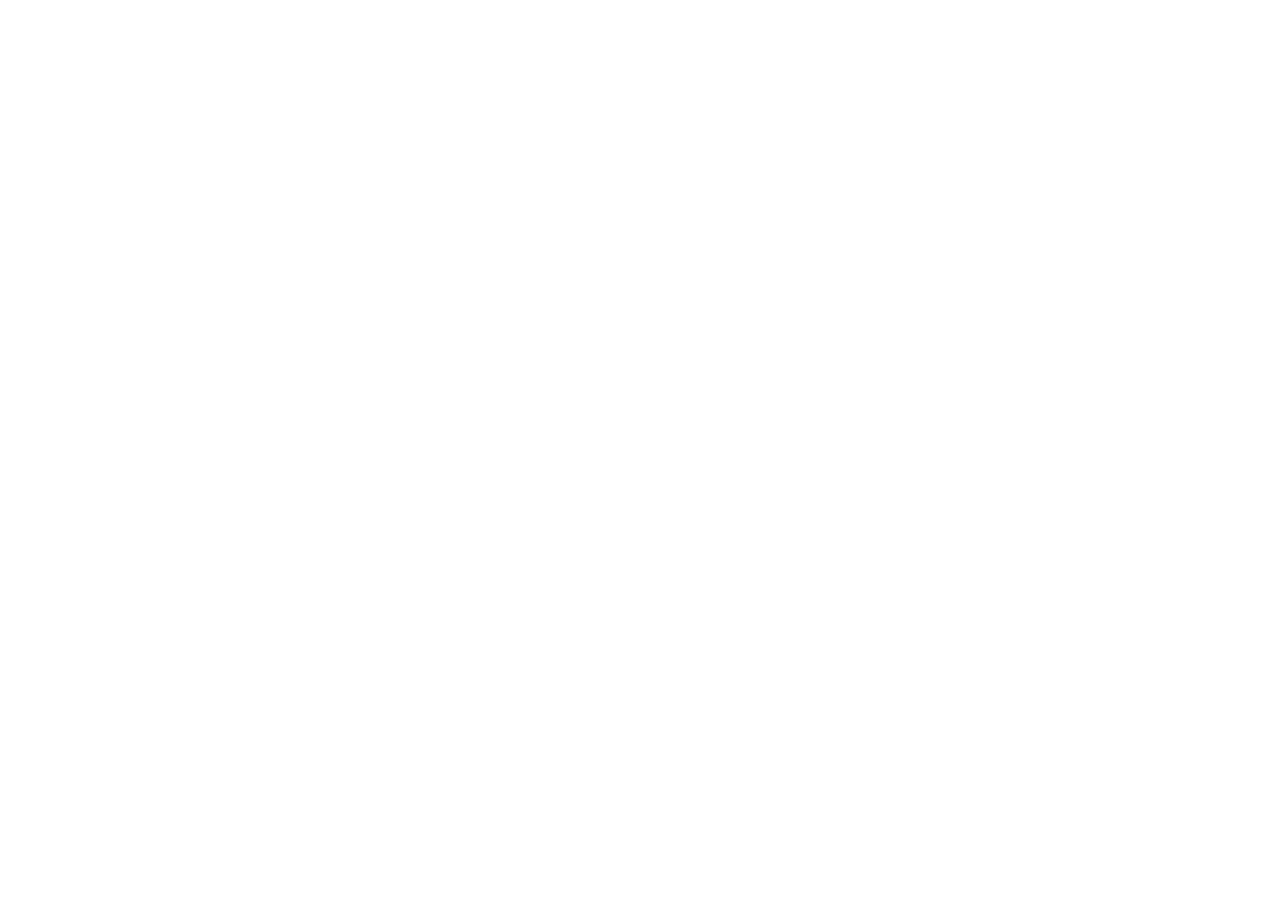
==== index.html @ 36f2d963 "criei index" ====
<!DOCTYPE html>
<html lang="pt-br">
<head>
    <meta charset="UTF-8">
    <meta http-equiv="X-UA-Compatible" content="IE=edge">
    <meta name="viewport" content="width=device-width, initial-scale=1.0">
    <link rel="shortcut icon" href="" type="image/x-icon">
    <title>Document</title>
</head>
<body>
    
</body>
</html>
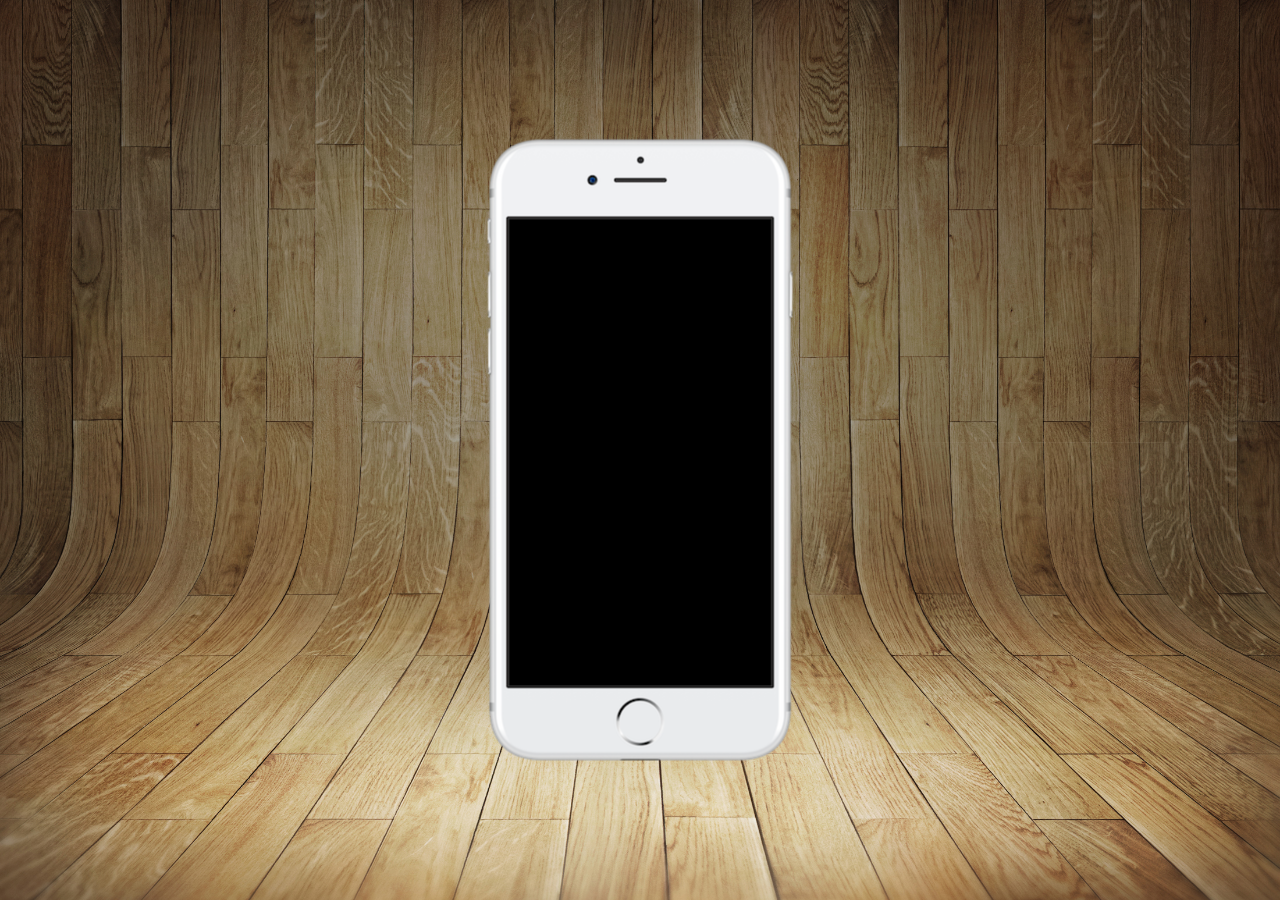
==== commit 7d428403: "atualizei o projeto" ====
--- a/index.html
+++ b/index.html
@@ -5,9 +5,18 @@
     <meta http-equiv="X-UA-Compatible" content="IE=edge">
     <meta name="viewport" content="width=device-width, initial-scale=1.0">
     <link rel="shortcut icon" href="" type="image/x-icon">
-    <title>Document</title>
+    <link rel="shortcut icon" href="favicon.ico" type="image/x-icon">
+    <link rel="stylesheet" href="estilos/style.css">
+    <title>Projeto Redes Sociais</title>
 </head>
 <body>
-    
+    <main>
+        <section id="telefone">
+
+        </section>
+        <section id="redes-sociais">
+
+        </section>
+    </main>
 </body>
 </html>--- a/estilos/style.css
+++ b/estilos/style.css
@@ -0,0 +1,33 @@
+@charset "UTF-8";
+
+*{
+    margin: 0px;
+    padding: 0px;
+
+}
+
+html, body{
+    height: 100vh;
+    width: 100vw;
+   
+}
+body{
+    background: url('../imagens/fundo-madeira.jpg') no-repeat top center;
+    background-size: cover;
+}
+
+main{
+    position: relative;
+    height: 100vh;
+}
+
+#telefone{
+    position: absolute;
+    top: 50%; 
+    left: 50%;
+    /* QUANDO DEFINIFO 50% TOP E LEFT, SERÁ CENTRALIZADO AO CENTRO A PRIMEIRA QUINA DO QUADRADO, PARA SER CENTRALIZADO AO CENTRO O MEIO DO QUADRADO, USA-SE O TRANSFORM: TRANSLATE (-50%, -50%) */
+    transform: translate(-50%, -50%);
+    height: 627px;
+    width: 311px;
+    background: url('../imagens/frame-iphone.png') no-repeat;
+}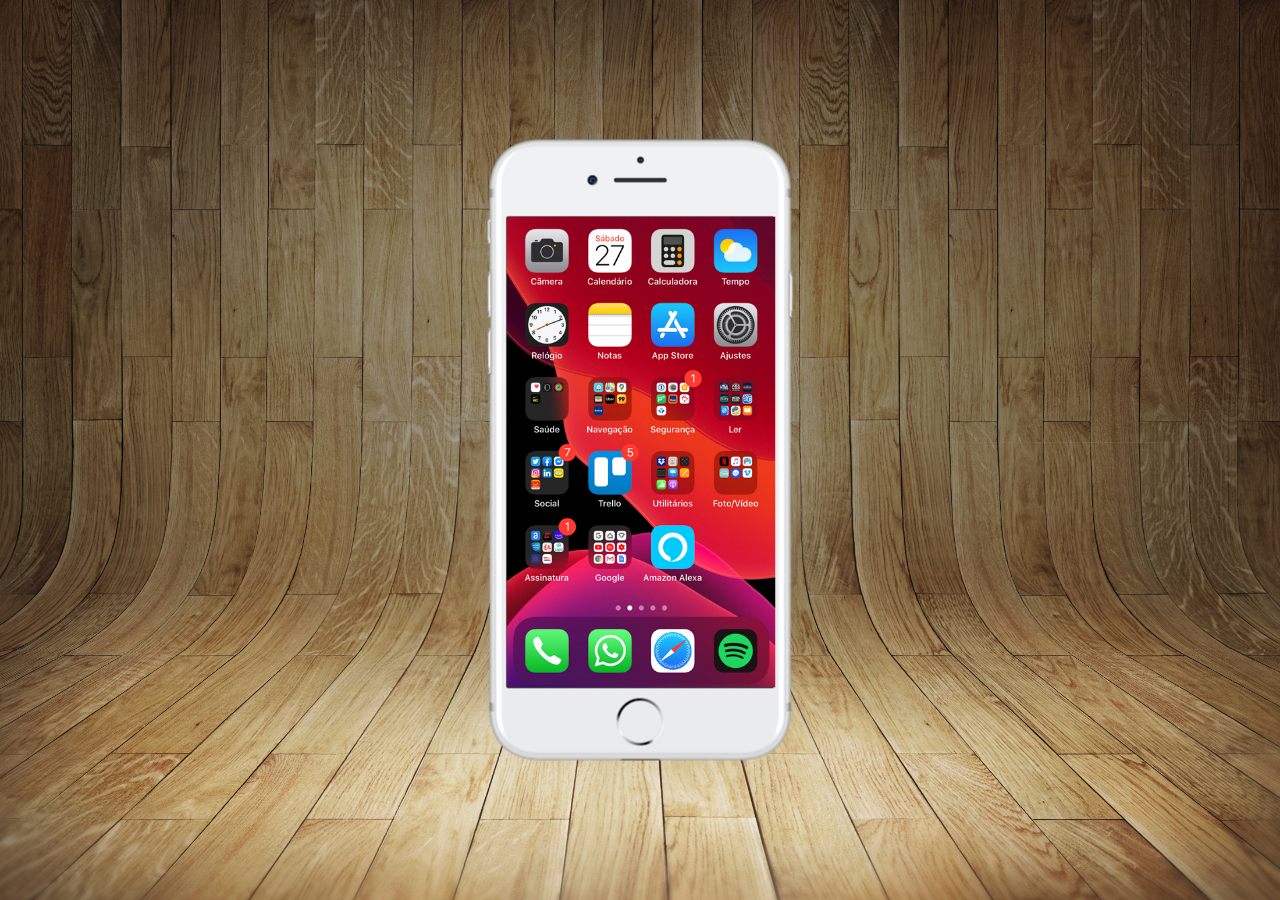
==== commit 72d83463: "criei a tela home" ====
--- a/index.html
+++ b/index.html
@@ -12,7 +12,7 @@
 <body>
     <main>
         <section id="telefone">
-
+            <iframe src="home.html" name="tela" id="tela" frameborder="0"></iframe>
         </section>
         <section id="redes-sociais">
 
--- a/estilos/style.css
+++ b/estilos/style.css
@@ -30,4 +30,12 @@
     height: 627px;
     width: 311px;
     background: url('../imagens/frame-iphone.png') no-repeat;
+}
+
+#tela{
+    position: relative;
+    top: 80px;
+    left: 22px;
+    width: 269px;
+    height: 471px;
 }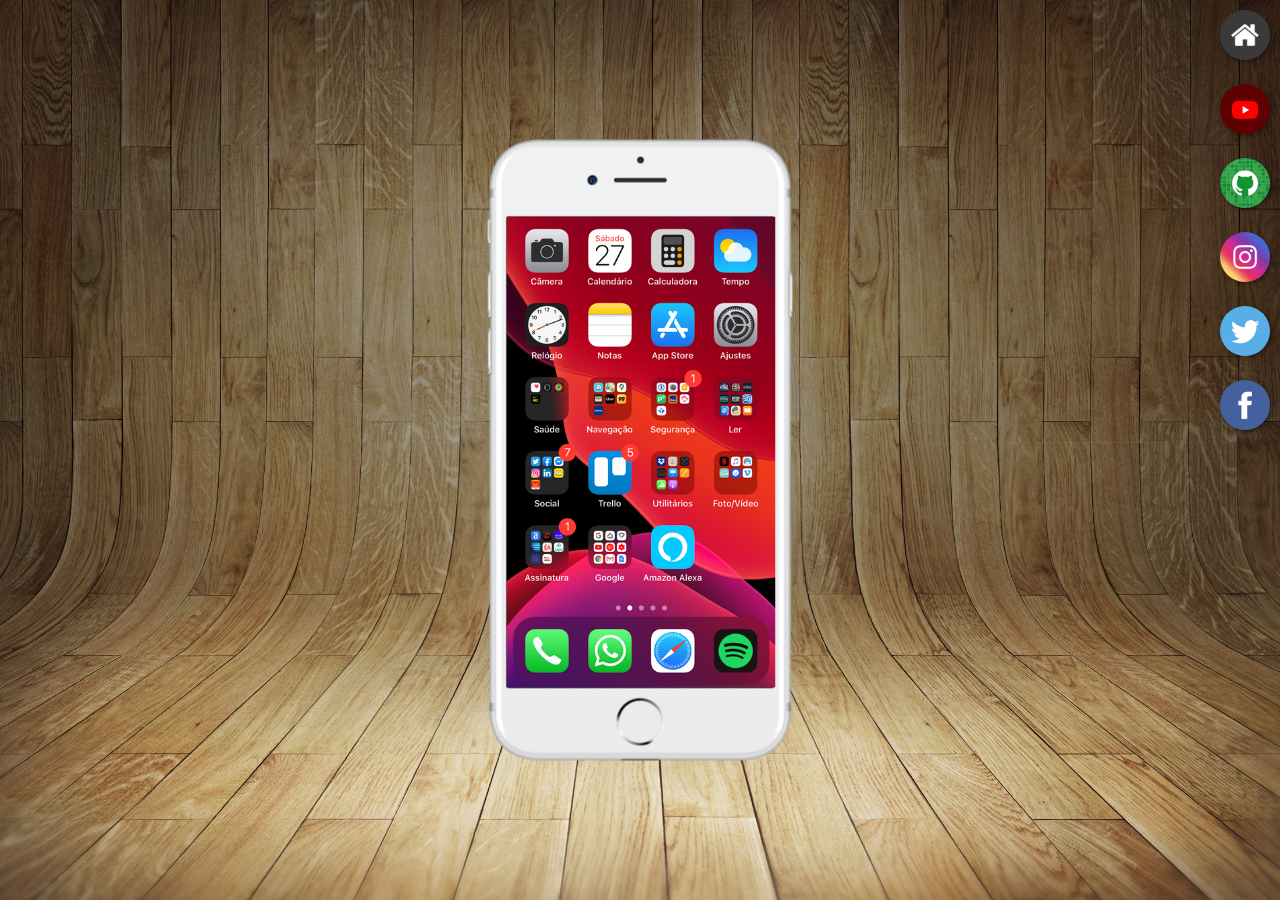
==== commit b248863d: "criei botoes na lateral" ====
--- a/index.html
+++ b/index.html
@@ -15,7 +15,12 @@
             <iframe src="home.html" name="tela" id="tela" frameborder="0"></iframe>
         </section>
         <section id="redes-sociais">
-
+            <a href="#" target="tela" ><img src="imagens/logo-home.jpg" alt=""></a> <br>
+            <a href="#" target="tela" ><img src="imagens/logo-youtube.jpg" alt=""></a><br>
+            <a href="#" target="tela" ><img src="imagens/logo-github.jpg" alt=""></a><br>
+            <a href="#" target="tela" ><img src="imagens/logo-instagram.jpg" alt=""></a><br>
+            <a href="#" target="tela" ><img src="imagens/logo-twitter.jpg" alt=""></a><br>
+            <a href="#" target="tela" ><img src="imagens/logo-facebook.jpg" alt=""></a><br>
         </section>
     </main>
 </body>
--- a/estilos/style.css
+++ b/estilos/style.css
@@ -14,6 +14,7 @@
 body{
     background: url('../imagens/fundo-madeira.jpg') no-repeat top center;
     background-size: cover;
+    background-attachment: fixed;
 }
 
 main{
@@ -38,4 +39,23 @@
     left: 22px;
     width: 269px;
     height: 471px;
+}
+
+#redes-sociais{
+    text-align: right;
+}
+
+img{
+    width: 50px;
+    margin: 10px;
+    border-radius: 50%;
+    box-shadow: 2px 2px 5px rgba(0, 0, 0, 0.404);
+    box-sizing: border-box;
+}
+
+img:hover{
+    border: 2px solid rgba(255, 255, 255, 0.418);
+    transform: translate(-3px, -3px); /* POSICIONAR SERÁ EM VALORES NEGATIVOS PARA (ESQUERDA E CIMA)  */ /* aqui os botos estão se levantando */
+    box-shadow: 5px 5px 10px rgba(0, 0, 0, 0.603);
+    transition: transform .5s, border 1s;
 }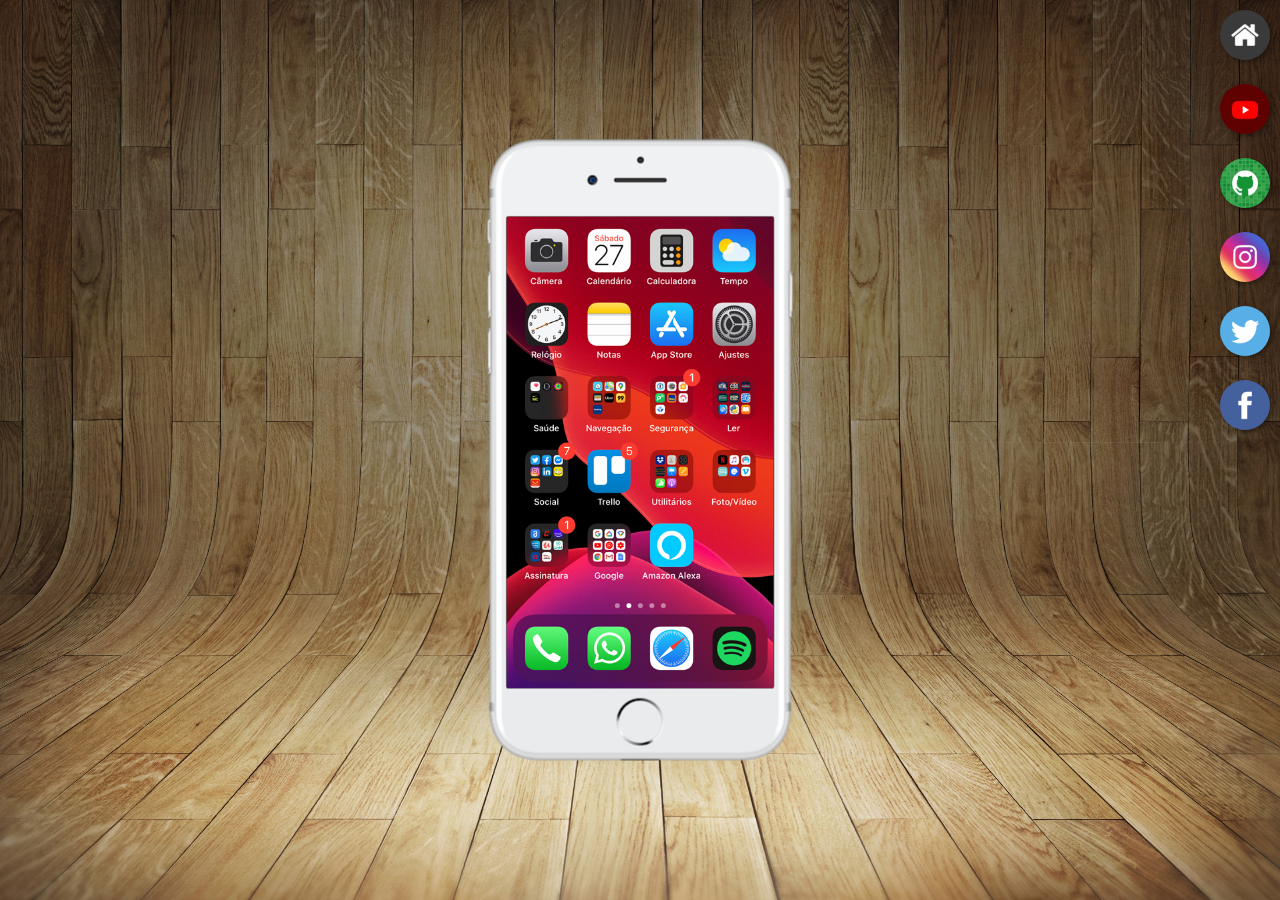
==== commit 55fefddc: "terminei o projeto" ====
--- a/index.html
+++ b/index.html
@@ -15,11 +15,11 @@
             <iframe src="home.html" name="tela" id="tela" frameborder="0"></iframe>
         </section>
         <section id="redes-sociais">
-            <a href="#" target="tela" ><img src="imagens/logo-home.jpg" alt=""></a> <br>
-            <a href="#" target="tela" ><img src="imagens/logo-youtube.jpg" alt=""></a><br>
-            <a href="#" target="tela" ><img src="imagens/logo-github.jpg" alt=""></a><br>
-            <a href="#" target="tela" ><img src="imagens/logo-instagram.jpg" alt=""></a><br>
-            <a href="#" target="tela" ><img src="imagens/logo-twitter.jpg" alt=""></a><br>
+            <a href="home.html" target="tela" ><img src="imagens/logo-home.jpg" alt=""></a> <br>
+            <a href="youtube.html" target="tela" ><img src="imagens/logo-youtube.jpg" alt=""></a><br>
+            <a href="github.html" target="tela" ><img src="imagens/logo-github.jpg" alt=""></a><br>
+            <a href="instagram.html" target="tela" ><img src="imagens/logo-instagram.jpg" alt=""></a><br>
+            <a href="twitter.html" target="tela" ><img src="imagens/logo-twitter.jpg" alt=""></a><br>
             <a href="#" target="tela" ><img src="imagens/logo-facebook.jpg" alt=""></a><br>
         </section>
     </main>
--- a/estilos/style.css
+++ b/estilos/style.css
@@ -37,8 +37,8 @@
     position: relative;
     top: 80px;
     left: 22px;
-    width: 269px;
-    height: 471px;
+    width: 267px;
+    height: 472px;
 }
 
 #redes-sociais{
